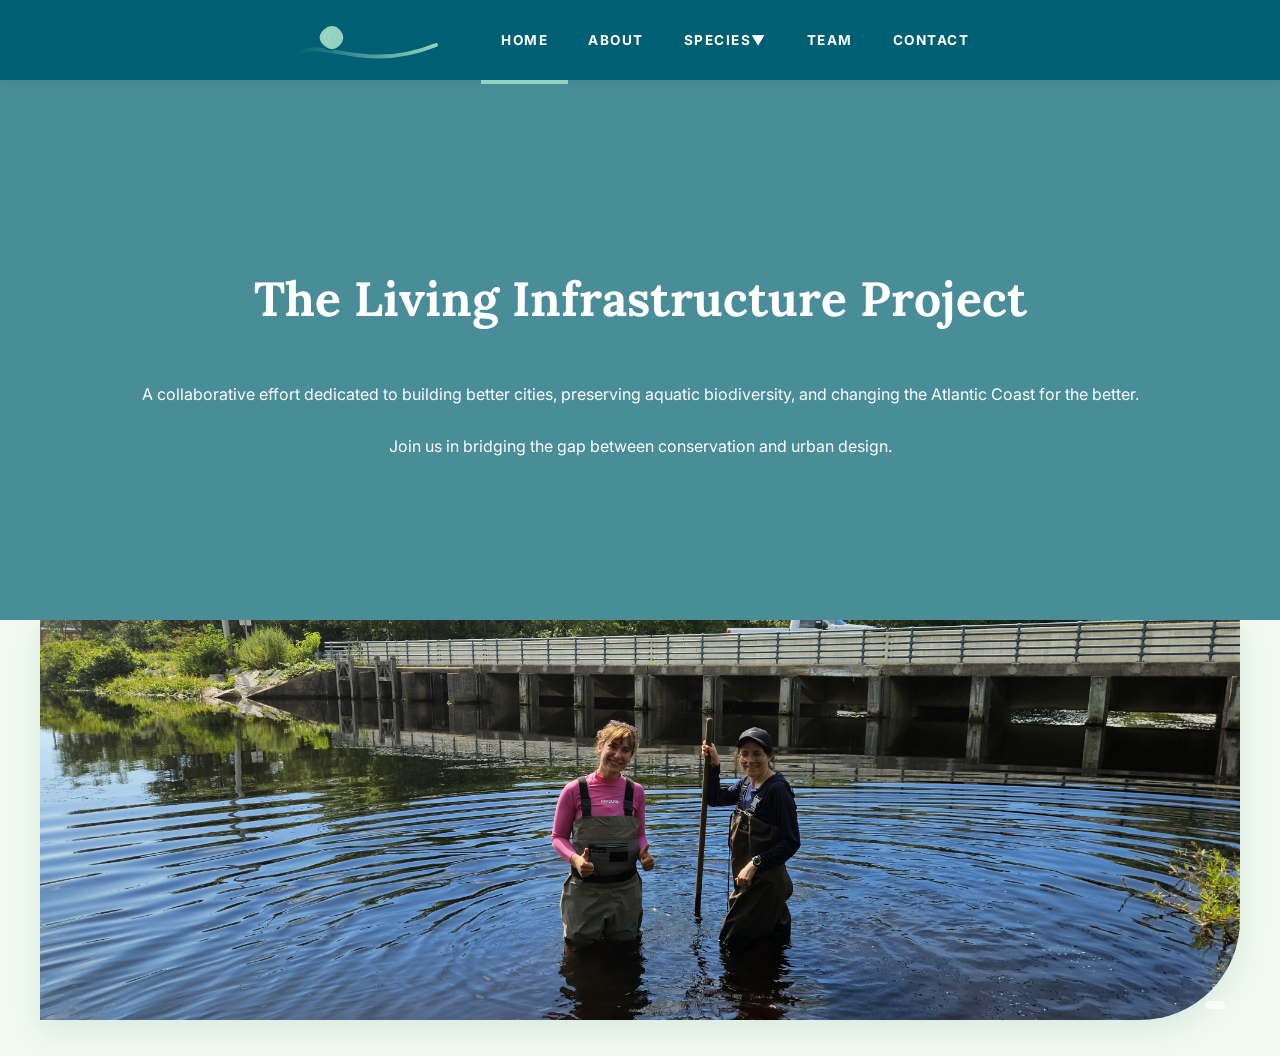
==== index.html @ 9bc90a00 "Replace river image with urban rivers image" ====
<!DOCTYPE html>
<html lang="en">
<head>
    <meta charset="UTF-8">
    <meta name="viewport" content="width=device-width, initial-scale=1.0">
    <title>About | The Living Infrastructure Project</title>
    <link rel="stylesheet" href="style.css">
    <link href="https://fonts.googleapis.com/css2?family=Inter:wght@400;600&family=Lora:wght@700&display=swap" rel="stylesheet">
</head>
<body>
    <header class="nice-header">
        <nav class="nav-container">
      <a href="index.html" class="logo-link" aria-label="">
    <svg xmlns="http://www.w3.org/2000/svg" viewBox="0 0 300 100" class="urban-flow-logo">
        <defs>
            <linearGradient id="riverGradient" x1="0%" y1="50%" x2="100%" y2="50%">
                <stop offset="0%" style="stop-color:#005F73;stop-opacity:1" /> <stop offset="100%" style="stop-color:#94D2BD;stop-opacity:1" /> </linearGradient>
        </defs>

        <path d="M10,80 C60,40 140,120 290,60" 
              stroke="url(#riverGradient)" 
              stroke-width="8" 
              fill="none" 
              stroke-linecap="round" />

        <g transform="translate(40, 15) scale(0.6)">
            <path d="M50,10 C10,30 10,70 50,90 C60,95 70,95 80,90 C120,70 120,30 80,10 C70,5 60,5 50,10 Z" 
                  fill="#005F73" /> <path d="M55,15 C20,35 20,65 55,85 C65,90 75,90 85,85 C115,65 115,35 85,15 C75,10 65,10 55,15 Z" 
                  fill="#94D2BD" /> <path d="M60,25 C40,40 40,60 60,75" stroke="white" stroke-width="2" fill="none" opacity="0.5"/>
            <path d="M70,35 C55,45 55,55 70,65" stroke="white" stroke-width="2" fill="none" opacity="0.3"/>
        </g>
    </svg>
</a>
            <ul class="nav-links">
                <li><a href="index.html" class="active">Home</a></li>
                <li><a href="About.html">About</a></li>
      <li class="dropdown">
    <a href="Species-index.html" class="dropbtn">Species <span class="arrow">▼</span></a>
    <div class="dropdown-content">
        <a href="./species/species-snas.html">Eastern Pondmussel</a>
    </div>
</li>
                <li><a href="Team.html">Team</a></li>
                <li><a href="Contact.html">Contact</a></li>
            </ul>
        </nav>
    </header>

    <main> 
    <section class="hero">
        <h1>The Living Infrastructure Project</h1>
        <p>A collaborative effort dedicated to building better cities, preserving aquatic biodiversity, and changing the Atlantic Coast for the better.</p>
        <p>Join us in bridging the gap between conservation and urban design.</p>
    </section>
<section class="river-break">
    <div class="river-container">
        <img src="assets/urban-rivers.png" alt="" class="river-full">
        <div class="photo-credit"></div>
    </div>
</section>
</main>
</body>
</html>
---- style.css ----
:root {
    --deep-ocean: #005F73;
    --sage: #94D2BD;
    --amber: #EE9B00;
    --river-sand: #F1FAEE;
    --text-dark: #1D3557;
}

body {
    font-family: 'Inter', sans-serif;
    color: var(--text-dark);
    background-color: var(--river-sand);
    margin: 0;         /* This kills the outer gap */
    padding: 0;        /* This kills any inner gap */
    width: 100%;
    overflow-x: hidden; /* This prevents accidental horizontal scrolling */
}

header {
    background: white;
    padding: 1rem 5%;
    display: flex;
    justify-content: space-between;
    align-items: center;
    box-shadow: 0 2px 10px rgba(0,0,0,0.05);
}

.hero {
    width: 100%;             /* Force it to be the full width of the screen */
    min-height: 60vh;        /* Use min-height so it can grow if needed */
    margin: 0;               /* Ensure no margins are pushing it in */
    display: flex;
    flex-direction: column;
    justify-content: center;
    align-items: center;
    text-align: center;
    background: linear-gradient(rgba(0,95,115,0.7), rgba(0,95,115,0.7)), url('assets/images/river-bg.jpg');
    background-size: cover;
    background-position: center; /* Keeps the river centered even on wide screens */
    color: white;
}

h1 { font-family: 'Lora', serif; font-size: 3rem; }

.cta-btn {
    background-color: var(--amber);
    color: white;
    border: none;
    padding: 1rem 2rem;
    border-radius: 30px;
    font-weight: bold;
    cursor: pointer;
    transition: 0.3s;
}

.cta-btn:hover { background-color: #ca8600; transform: scale(1.05); }

/* Layout Containers */
.container {
    width: 100%;           /* Fills the screen */
    max-width: 1400px;     /* But stops at a reasonable point so lines aren't too long to read */
    margin: 0 auto;        /* Centers the content */
    padding: 0 40px;       /* Adds 'breathing room' on the sides */
    box-sizing: border-box; /* Prevents padding from breaking the width */
}

/* Hero Section */
.about-hero {
    text-align: center;
    padding: 100px 0; /* Adds significant space above and below the title */
    background-color: white; /* Ensures it feels distinct from the river-sand body */
    margin-bottom: 0; /* Removes the gap between sections */
}

.lead {
    font-size: 1.4rem;
    font-family: 'Lora', serif;
    font-style: italic;
    color: var(--deep-ocean);
}

/* Content Grid (Text on one side, Image on other) */
.content-grid {
    display: grid;
    grid-template-columns: 1.5fr 1fr; /* Gives the text 50% more space than the image */
    gap: 4rem;
    align-items: start; /* Prevents text from stretching vertically */
}

@media (max-width: 768px) {
    .content-grid { grid-template-columns: 1fr; }
}

.aesthetic-round {
    border-radius: 50% 50% 30% 70% / 50% 30% 70% 50%; /* Organic 'river stone' shape */
    box-shadow: 0 10px 30px rgba(0,0,0,0.1);
}

/* Pillars Section */
.pillars {
    display: flex;
    justify-content: space-between;
    gap: 2rem;
    margin-top: 4rem;
    border-top: 1px solid var(--sage);
    padding-top: 3rem;
}

.pillar h3 {
    color: var(--amber);
}

/* Active Link Highlight */
nav a.active {
    border-bottom: 2px solid var(--amber);
}

/* Team Grid Layout */
.team-grid {
    display: flex;
    flex-wrap: wrap;
    gap: 30px;
    justify-content: center;
    margin-top: 50px;
}

/* Individual Profile Cards */
.profile-card {
    background: white;
    padding: 25px;
    border-radius: 15px;
    width: 280px;
    text-align: center;
    box-shadow: 0 4px 20px rgba(0,0,0,0.05);
    transition: transform 0.3s ease;
}

.profile-card:hover {
    transform: translateY(-10px); /* Subtle hover lift */
}

/* Scaling the Profile Image */
.profile-img {
    width: 150px;
    height: 150px;
    border-radius: 50%; /* Perfect circle */
    object-fit: cover;  /* Ensures faces aren't stretched */
    margin: 0 auto 15px;
    border: 4px solid var(--sage);
}

.role {
    color: var(--deep-ocean);
    font-weight: 600;
    font-size: 0.9rem;
    text-transform: uppercase;
    letter-spacing: 1px;
    margin-bottom: 15px;
}

.bio {
    font-size: 0.95rem;
    line-height: 1.5;
    color: #555;
}

.social-links a {
    font-size: 0.8rem;
    color: var(--amber);
    text-decoration: none;
    font-weight: bold;
}

/* Contact Grid */
.contact-grid {
    display: grid;
    grid-template-columns: 2fr 1fr;
    gap: 60px;
    margin-top: 40px;
}

@media (max-width: 768px) {
    .contact-grid { grid-template-columns: 1fr; }
}

/* Form Styling */
.input-group {
    margin-bottom: 20px;
}

.input-group label {
    display: block;
    font-weight: 600;
    margin-bottom: 8px;
    color: var(--deep-ocean);
}

.input-group input, 
.input-group textarea {
    width: 100%;
    padding: 12px;
    border: 2px solid var(--sage);
    border-radius: 8px;
    font-family: inherit;
    font-size: 1rem;
    transition: border-color 0.3s;
}

.input-group input:focus, 
.input-group textarea:focus {
    outline: none;
    border-color: var(--amber);
}

/* Sidebar Styling */
.contact-info {
    background: white;
    padding: 30px;
    border-radius: 15px;
    height: fit-content;
    box-shadow: 0 4px 15px rgba(0,0,0,0.05);
}

.contact-info h3 {
    margin-top: 0;
    color: var(--deep-ocean);
}

hr {
    border: 0;
    border-top: 1px solid #eee;
    margin: 20px 0;
}

/* Species Hero */
.species-hero {
    background: linear-gradient(rgba(0,95,115,0.8), rgba(0,95,115,0.8)), url('../assets/images/river-texture.jpg');
    background-size: cover;
    color: white;
    padding: 60px 40px;
    border-radius: 20px;
    margin-bottom: 40px;
}

.taxonomy {
    text-transform: uppercase;
    letter-spacing: 2px;
    font-size: 0.8rem;
    opacity: 0.8;
}

.common-name {
    font-family: 'Lora', serif;
    font-style: italic;
    font-size: 1.5rem;
}

/* Two-column layout for info */
.species-grid {
    display: grid;
    grid-template-columns: 1fr 2fr;
    gap: 40px;
}

/* Sidebar Stats */
.stat-card {
    background: white;
    padding: 20px;
    border-radius: 12px;
    margin-bottom: 20px;
    box-shadow: 0 4px 10px rgba(0,0,0,0.03);
    border-left: 5px solid var(--sage);
}

.stat-card h4 {
    margin-top: 0;
    font-size: 0.9rem;
    color: var(--deep-ocean);
}

.status.secure {
    color: #2D6A4F;
    font-weight: bold;
}

/* Gallery inside info */
.image-gallery img {
    margin-top: 20px;
    width: 100%;
}

/* Species Hero */
.species-hero {
    background: linear-gradient(rgba(0,95,115,0.8), rgba(0,95,115,0.8)), url('../assets/river_reduced.jpg');
    background-size: cover;
    color: white;
    padding: 60px 40px;
    border-radius: 20px;
    margin-bottom: 40px;
}

.taxonomy {
    text-transform: uppercase;
    letter-spacing: 2px;
    font-size: 0.8rem;
    opacity: 0.8;
}

.common-name {
    font-family: 'Lora', serif;
    font-style: italic;
    font-size: 1.5rem;
}

/* Two-column layout for info */
.species-grid {
    display: grid;
    grid-template-columns: 1fr 2fr;
    gap: 40px;
}

/* Sidebar Stats */
.stat-card {
    background: white;
    padding: 20px;
    border-radius: 12px;
    margin-bottom: 20px;
    box-shadow: 0 4px 10px rgba(0,0,0,0.03);
    border-left: 5px solid var(--sage);
}

.stat-card h4 {
    margin-top: 0;
    font-size: 0.9rem;
    color: var(--deep-ocean);
}

.status.secure {
    color: #2D6A4F;
    font-weight: bold;
}

/* Gallery inside info */
.image-gallery img {
    margin-top: 20px;
    width: 100%;
}


/* Gallery Layout FOR SPECIES CARDS */
.gallery-grid {
    display: grid;
    grid-template-columns: repeat(auto-fill, minmax(300px, 1fr));
    gap: 30px;
    margin-top: 40px;
}

/* The Card */
.species-card {
    text-decoration: none; /* Removes link underline */
    color: inherit;
    background: white;
    border-radius: 15px;
    overflow: hidden; /* Clips image to border radius */
    box-shadow: 0 4px 15px rgba(0,0,0,0.05);
    transition: all 0.3s ease;
    border: 1px solid transparent;
}

.species-card:hover {
    transform: translateY(-8px);
    box-shadow: 0 12px 30px rgba(0,95,115,0.15);
    border-color: var(--sage);
}

/* Card Image scaling */
.card-image img {
    width: 100%;
    height: 200px;
    object-fit: cover;
    transition: transform 0.5s ease;
}

.species-card:hover .card-image img {
    transform: scale(1.05); /* Subtle zoom on hover */
}

/* Card Text */
.card-content {
    padding: 20px;
}

.card-content h3 {
    margin: 0;
    font-size: 1.2rem;
    color: var(--deep-ocean);
}

.status-tag {
    display: inline-block;
    margin-top: 10px;
    padding: 4px 12px;
    border-radius: 20px;
    font-size: 0.75rem;
    font-weight: bold;
    text-transform: uppercase;
}

.status-tag.secure { background: #d8f3dc; color: #1b4332; }
.status-tag.threatened { background: #f8d7da; color: #721c24; }


/* Education Feature Block */
.education-feature {
    display: flex;
    align-items: center;
    gap: 40px;
    background: #ffffff;
    padding: 30px;
    border-radius: 20px;
    border: 2px dashed var(--sage); /* Dashed border gives a 'crafty' feel */
    margin: 40px 0;
}

.feature-text h3 {
    font-family: 'Lora', serif;
    color: var(--deep-ocean);
    margin-top: 0;
}

/* The 'Makeover' Button */
.btn-secondary {
    display: inline-block;
    padding: 10px 20px;
    background-color: transparent;
    border: 2px solid var(--amber);
    color: var(--amber);
    text-decoration: none;
    border-radius: 30px;
    font-weight: bold;
    transition: all 0.3s ease;
}

.btn-secondary:hover {
    background-color: var(--amber);
    color: white;
    transform: scale(1.05);
}

/* Image Styling */
.makeover-thumb {
    width: 100%;
    max-width: 300px;
    border-radius: 15px;
    transform: rotate(2deg); /* A slight tilt for that 'scrapbook' aesthetic */
    transition: transform 0.3s ease;
    box-shadow: 0 4px 15px rgba(0,0,0,0.1);
}

.makeover-thumb:hover {
    transform: rotate(0deg) scale(1.02);
}

/* Mobile responsiveness */
@media (max-width: 768px) {
    .education-feature {
        flex-direction: column;
        text-align: center;
    }
}

/* The Container for the River Image */
.river-break {
    width: 100%;
    overflow: hidden;
    background-color: var(--river-sand); /* Uses our existing beige neutral */
    padding-bottom: 2rem;
}

.river-container {
    position: relative;
    max-width: 1200px; /* Aligns with your page's max width */
    margin: 0 auto;
    padding: 0 20px;
}

/* The Image Style */
.river-full {
    width: 100%;
    height: 400px; /* Adjust this to change how 'tall' the section is */
    object-fit: cover; /* This is the secret to a professional look */
    border-radius: 0 0 100px 0; /* An organic 'river bend' curve on the bottom right */
    box-shadow: 0 10px 30px rgba(0, 95, 115, 0.1);
}

/* Subtle Credit Overlay */
.photo-credit {
    position: absolute;
    bottom: 15px;
    right: 35px;
    background: rgba(255, 255, 255, 0.7);
    padding: 4px 10px;
    border-radius: 5px;
    font-size: 0.7rem;
    color: var(--deep-ocean);
    backdrop-filter: blur(5px); /* Modern 'glass' effect */
}

/* Mobile Tweak */
@media (max-width: 768px) {
    .river-full {
        height: 250px;
        border-radius: 0 0 50px 0;
    }
}

/* Stantec-Inspired Header */
.nice-header {
    margin: 0;
    background-color: var(--deep-ocean); /* This is your dark blue (#005F73) */
    padding: 0;
    width: 100%;
    position: sticky;
    top: 0;
    z-index: 1000;
}


.logo {
    color: #ffffff;
    font-weight: 800;
    font-size: 1.5rem;
    letter-spacing: 2px;
}

.nav-links {
    list-style: none;
    display: flex;
    margin: 0;
    height: 100%; /* Important for the hover bar height */
}

.nav-links li {
    height: 100%;
}

.nav-links a {
    text-decoration: none;
    color: #ffffff;
    text-transform: uppercase; /* The Stantec 'look' */
    font-size: 0.85rem;
    font-weight: 700;
    letter-spacing: 1.5px;
    padding: 0 20px;
    display: flex;
    align-items: center;
    height: 100%;
    transition: all 0.2s ease-in-out;
    border-bottom: 4px solid transparent; /* The hidden bar */
}

/* The Hover Effect */
.nav-links a:hover {
    background-color: #2a2a2a; /* Subtle lighten */
    border-bottom: 4px solid var(--amber); /* Stantec uses a vibrant blue/green, we'll use your Amber */
    color: #ffffff;
}

/* Active State */
.nav-links a.active {
    border-bottom: 4px solid var(--sage);
}

.logo-link {
        display: flex;
        align-items: center;
        height: 100%;
        text-decoration: none;
    }

    .urban-flow-logo {
        height: 50px; /* Adjust this to make the logo larger or smaller */
        width: auto;
        display: block;
    }
/* Ensure the header container still works with the new logo */
.nav-container {
    max-width: 1200px;
    margin: 0 auto;
    display: flex;
    justify-content: space-between;
    align-items: center;
    height: 80px; /* Kept your header height */
    padding: 0 20px;
}
/* 1. Position the dropdown container */
.dropdown {
    position: relative;
    display: inline-block;
}

/* 2. Style the hidden menu */
.dropdown-content {
    display: none; /* Hide by default */
    position: absolute;
    background-color: var(--deep-ocean); /* Match your dark blue header */
    min-width: 220px;
    box-shadow: 0px 8px 16px rgba(0,0,0,0.2);
    z-index: 1001;
    top: 100%; /* Appears directly below the header */
    border-top: 3px solid var(--amber); /* Professional accent line */
}

/* 3. Style the links inside the dropdown */
.dropdown-content a {
    color: white;
    padding: 12px 16px;
    text-decoration: none;
    display: block;
    text-transform: none; /* Keeps species names from being all caps */
    font-size: 0.9rem;
    border-bottom: 1px solid rgba(255,255,255,0.1);
}

/* 4. Hover effects */
.dropdown-content a:hover {
    background-color: var(--sage);
    color: var(--deep-ocean);
}

/* 5. THE MAGIC: Show the menu on hover */
.dropdown:hover .dropdown-content {
    display: block;
}

/* 6. Rotate the arrow on hover */
.dropdown:hover .arrow {
    display: inline-block;
    transform: rotate(180deg);
    transition: 0.3s;
}

/* A more compact, controlled square style */
.square-smooth {
    width: 225px;           /* Reduced from 250px */
    height: 225px;          /* Keep it a perfect square */
    object-fit: cover;      /* Prevents 'squishing' the mussel */
    border-radius: 12px;    /* Slightly tighter corners for a smaller box */
    box-shadow: 0 4px 10px rgba(0, 0, 0, 0.1);
    display: inline-block;  /* Allows text to sit next to it if needed */
    margin: 10px;
}
.square-smooth:hover {
    transform: scale(1.02); /* Slight pop when hovered */
}
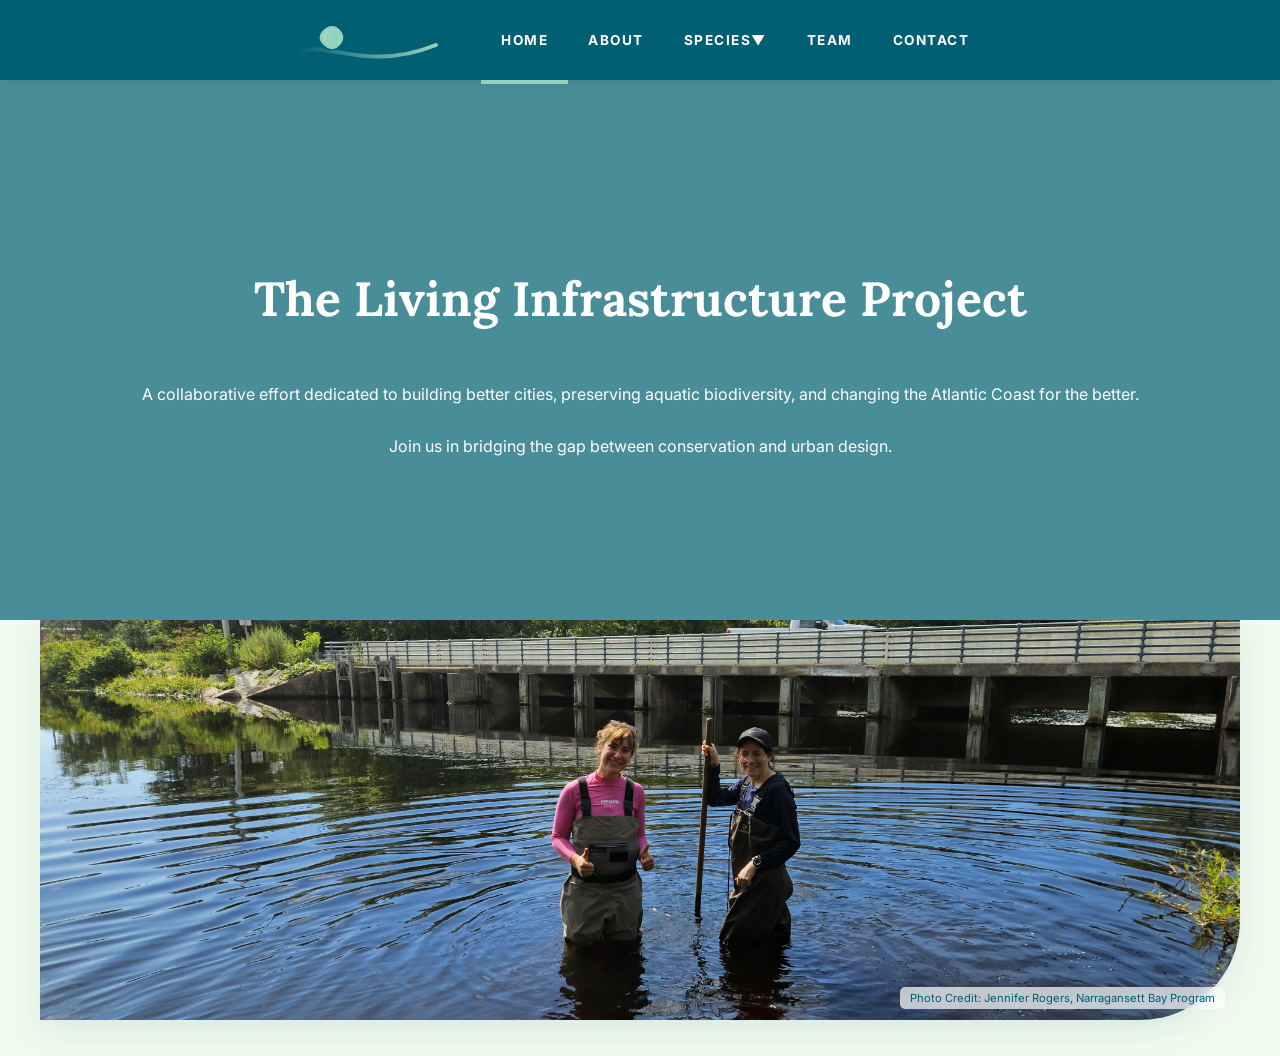
==== commit 7d008891: "Add photo credit to urban rivers image" ====
--- a/index.html
+++ b/index.html
@@ -55,7 +55,7 @@
 <section class="river-break">
     <div class="river-container">
         <img src="assets/urban-rivers.png" alt="" class="river-full">
-        <div class="photo-credit"></div>
+        <div class="photo-credit">Photo Credit: Jennifer Rogers, Narragansett Bay Program</div>
     </div>
 </section>
 </main>
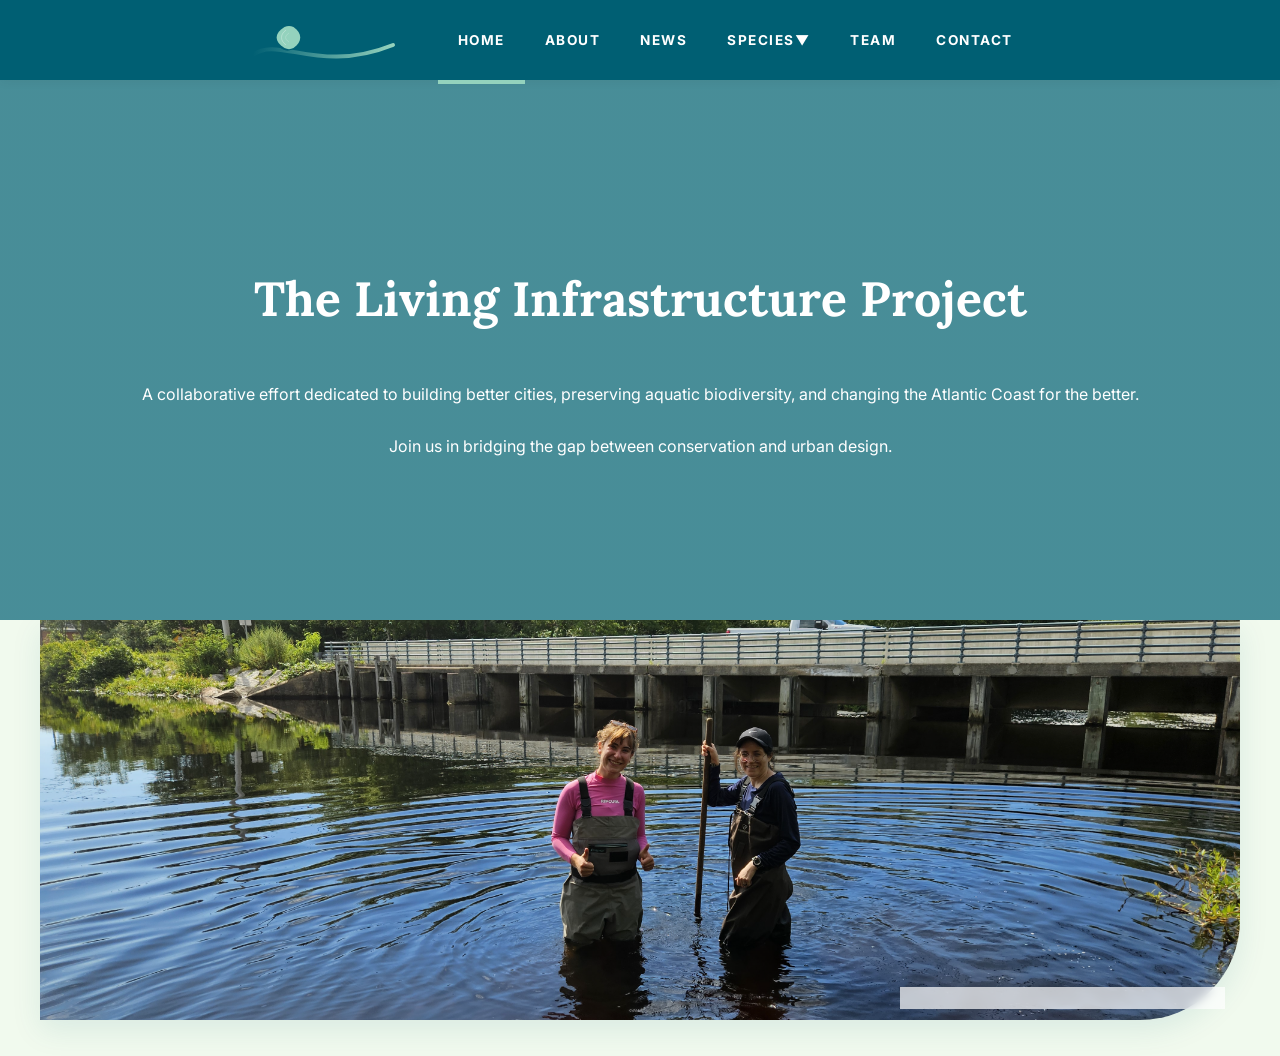
==== commit c6e67fc4: "Add link to News page in navigation" ====
--- a/index.html
+++ b/index.html
@@ -34,6 +34,7 @@
             <ul class="nav-links">
                 <li><a href="index.html" class="active">Home</a></li>
                 <li><a href="About.html">About</a></li>
+                <li><a href="news.html">News</a></li>
       <li class="dropdown">
     <a href="Species-index.html" class="dropbtn">Species <span class="arrow">▼</span></a>
     <div class="dropdown-content">
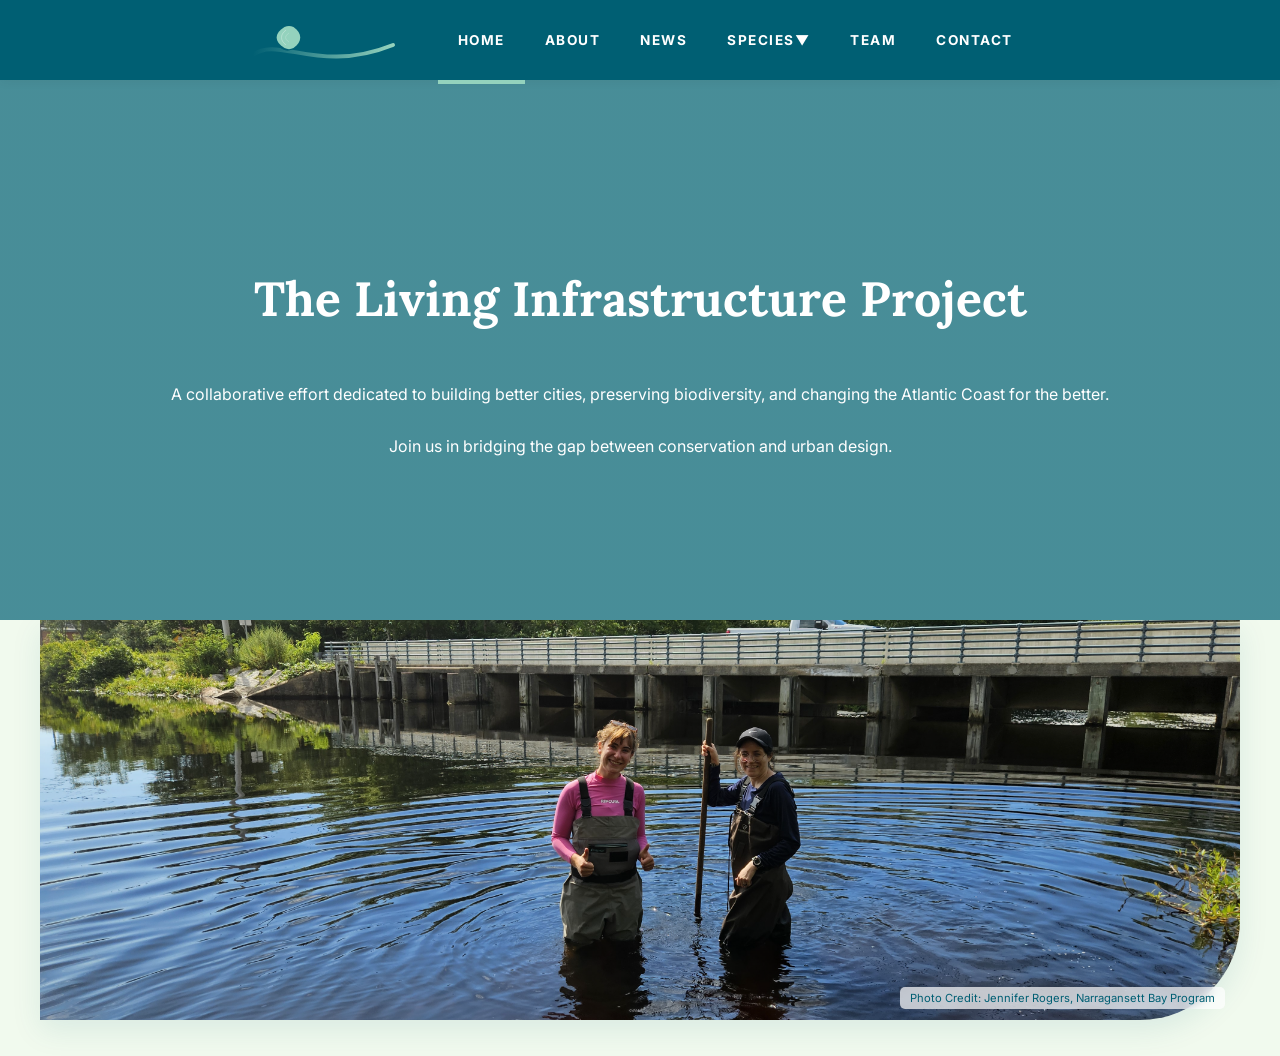
==== commit 286deb79: "Update project description to remove 'aquatic'" ====
--- a/index.html
+++ b/index.html
@@ -50,7 +50,7 @@
     <main> 
     <section class="hero">
         <h1>The Living Infrastructure Project</h1>
-        <p>A collaborative effort dedicated to building better cities, preserving aquatic biodiversity, and changing the Atlantic Coast for the better.</p>
+        <p>A collaborative effort dedicated to building better cities, preserving biodiversity, and changing the Atlantic Coast for the better.</p>
         <p>Join us in bridging the gap between conservation and urban design.</p>
     </section>
 <section class="river-break">
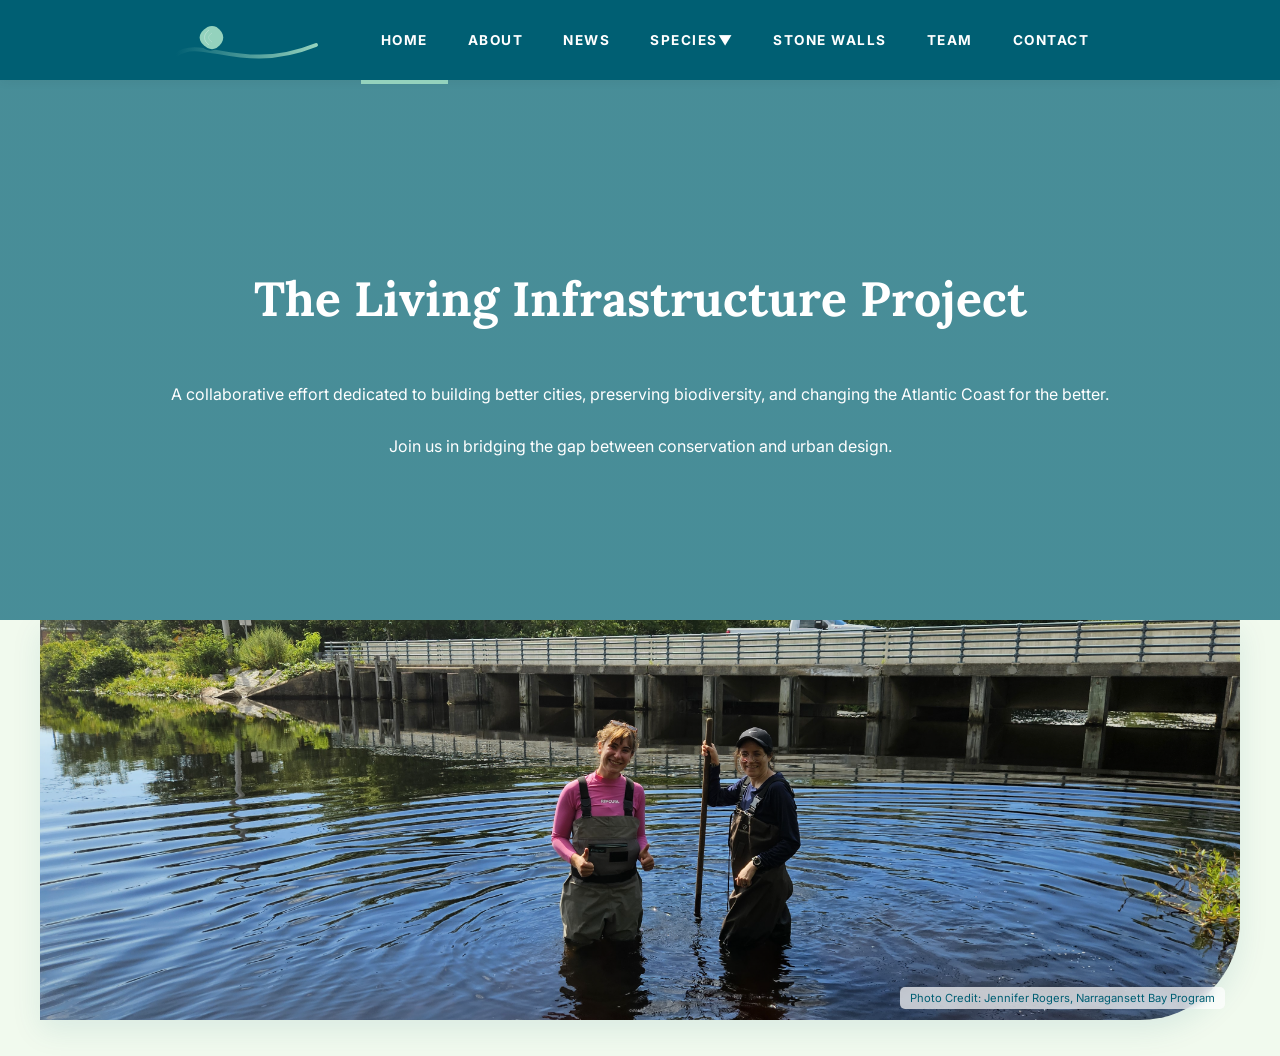
==== commit 815a9963: "Add link to Stone Walls in navigation menu" ====
--- a/index.html
+++ b/index.html
@@ -41,6 +41,7 @@
         <a href="./species/species-snas.html">Eastern Pondmussel</a>
     </div>
 </li>
+                <li><a href="stonewalls.html">Stone Walls</a></li>
                 <li><a href="Team.html">Team</a></li>
                 <li><a href="Contact.html">Contact</a></li>
             </ul>
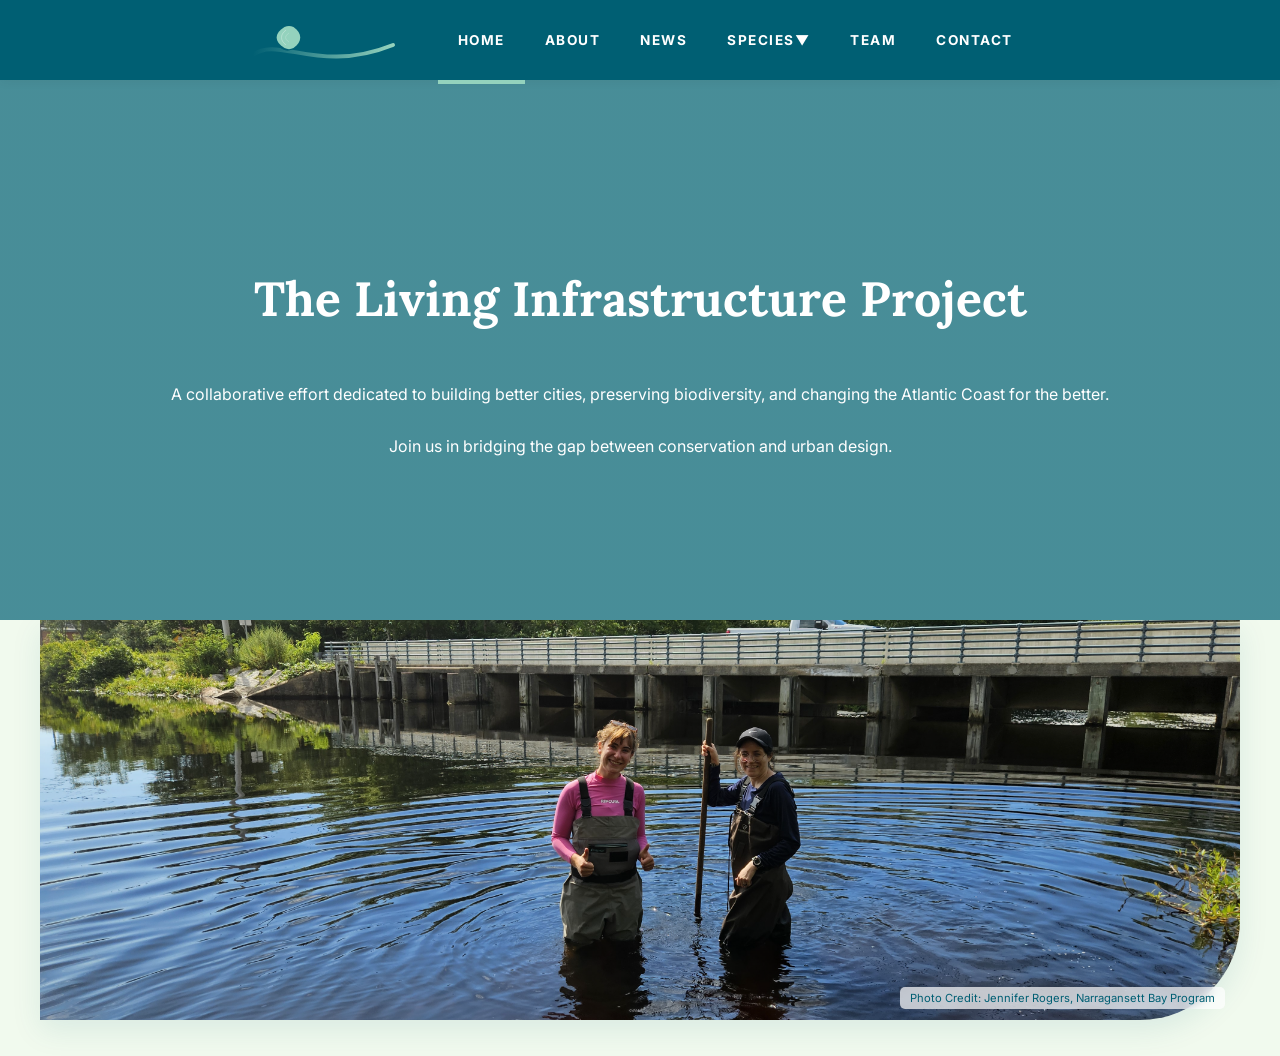
==== commit 0e80e89e: "Comment out Stone Walls link in index.html Comment out the link to 'Stone Walls' in the navigation." ====
--- a/index.html
+++ b/index.html
@@ -41,7 +41,7 @@
         <a href="./species/species-snas.html">Eastern Pondmussel</a>
     </div>
 </li>
-                <li><a href="stonewalls.html">Stone Walls</a></li>
+                <!-- <li><a href="stonewalls.html">Stone Walls</a></li>-->
                 <li><a href="Team.html">Team</a></li>
                 <li><a href="Contact.html">Contact</a></li>
             </ul>
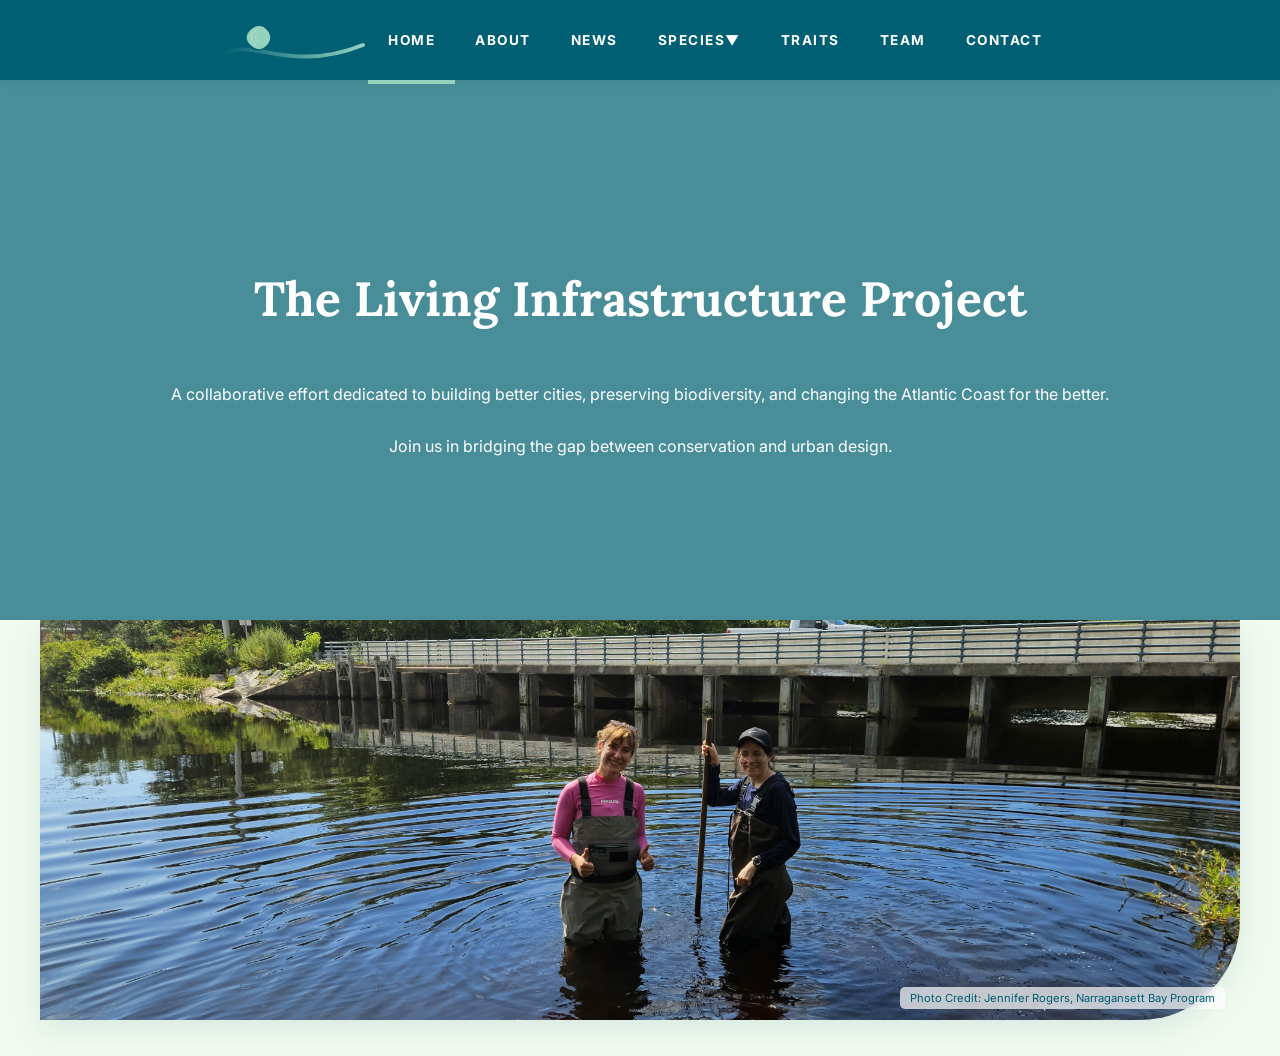
==== commit 578a2375: "Add files via upload" ====
--- a/index.html
+++ b/index.html
@@ -42,6 +42,7 @@
     </div>
 </li>
                 <!-- <li><a href="stonewalls.html">Stone Walls</a></li>-->
+                <li><a href="traits.html">Traits</a></li>
                 <li><a href="Team.html">Team</a></li>
                 <li><a href="Contact.html">Contact</a></li>
             </ul>
--- a/style.css
+++ b/style.css
@@ -91,9 +91,15 @@
     .content-grid { grid-template-columns: 1fr; }
 }
 
+/* Photos: clean rounded rectangle (replaces the old 'river stone' blob) */
 .aesthetic-round {
-    border-radius: 50% 50% 30% 70% / 50% 30% 70% 50%; /* Organic 'river stone' shape */
-    box-shadow: 0 10px 30px rgba(0,0,0,0.1);
+    display: block;
+    width: 100%;
+    height: auto;
+    aspect-ratio: 4 / 5;
+    object-fit: cover;
+    border-radius: 16px;
+    box-shadow: 0 12px 32px rgba(0, 95, 115, 0.12);
 }
 
 /* Pillars Section */
@@ -126,49 +132,72 @@
 
 /* Individual Profile Cards */
 .profile-card {
-    background: white;
+    background: #ffffff;
     padding: 25px;
     border-radius: 15px;
     width: 280px;
+    box-sizing: border-box;
+    flex: 0 1 280px;
     text-align: center;
-    box-shadow: 0 4px 20px rgba(0,0,0,0.05);
-    transition: transform 0.3s ease;
+    box-shadow: 0 4px 20px rgba(0, 0, 0, 0.05);
+    display: flex;
+    flex-direction: column;
+    align-items: center;
+    transition: transform 0.3s ease, box-shadow 0.3s ease;
 }
 
 .profile-card:hover {
-    transform: translateY(-10px); /* Subtle hover lift */
+    transform: translateY(-8px);
+    box-shadow: 0 8px 24px rgba(0, 0, 0, 0.1);
 }
 
 /* Scaling the Profile Image */
 .profile-img {
     width: 150px;
     height: 150px;
-    border-radius: 50%; /* Perfect circle */
-    object-fit: cover;  /* Ensures faces aren't stretched */
+    border-radius: 50%;
+    object-fit: cover;
+    display: block;
     margin: 0 auto 15px;
-    border: 4px solid var(--sage);
+    border: 4px solid var(--sage, #94D2BD);
+}
+
+.profile-card h3 {
+    margin: 10px 0 5px;
+    font-size: 1.25rem;
+    color: #1a1a1a;
 }
 
 .role {
-    color: var(--deep-ocean);
+    color: var(--deep-ocean, #005F73);
     font-weight: 600;
-    font-size: 0.9rem;
+    font-size: 0.85rem;
     text-transform: uppercase;
-    letter-spacing: 1px;
+    letter-spacing: 0.5px;
+    margin-bottom: 12px;
+}
+
+.bio {
+    font-size: 0.92rem;
+    line-height: 1.5;
+    color: #555555;
     margin-bottom: 15px;
-}
-
-.bio {
-    font-size: 0.95rem;
-    line-height: 1.5;
-    color: #555;
+    flex-grow: 1; /* Aligns social links at the bottom across cards of varying bio length */
+}
+
+.social-links {
+    margin-top: auto;
 }
 
 .social-links a {
-    font-size: 0.8rem;
-    color: var(--amber);
+    font-size: 0.85rem;
+    color: var(--amber, #EE9B00);
     text-decoration: none;
-    font-weight: bold;
+    font-weight: 600;
+}
+
+.social-links a:hover {
+    text-decoration: underline;
 }
 
 /* Contact Grid */
@@ -537,6 +566,7 @@
     list-style: none;
     display: flex;
     margin: 0;
+    padding: 0;
     height: 100%; /* Important for the hover bar height */
 }
 
@@ -561,7 +591,7 @@
 
 /* The Hover Effect */
 .nav-links a:hover {
-    background-color: #2a2a2a; /* Subtle lighten */
+    background-color: #004a5a; /* Slightly darker teal so hover stays on-palette */
     border-bottom: 4px solid var(--amber); /* Stantec uses a vibrant blue/green, we'll use your Amber */
     color: #ffffff;
 }
@@ -653,3 +683,248 @@
 .square-smooth:hover {
     transform: scale(1.02); /* Slight pop when hovered */
 }
+
+
+/* ===========================================================
+   Site footer (shared)
+   =========================================================== */
+footer {
+    background: #003f4d;
+    color: rgba(255, 255, 255, 0.8);
+    text-align: center;
+    padding: 2rem 20px;
+    font-size: 0.85rem;
+    letter-spacing: 0.5px;
+}
+footer p { margin: 0; }
+
+/* ===========================================================
+   About page
+   =========================================================== */
+.about-page { line-height: 1.7; }
+.about-page h1,
+.about-page h2,
+.about-page h3 { font-family: 'Lora', serif; color: var(--deep-ocean); line-height: 1.25; }
+
+.eyebrow {
+    font-family: 'Inter', sans-serif;
+    text-transform: uppercase;
+    letter-spacing: 2px;
+    font-size: 0.78rem;
+    font-weight: 600;
+    color: var(--amber);
+    margin: 0 0 1rem;
+}
+
+.about-page .about-hero {
+    padding: 96px 0 80px;
+    background: #fff;
+    border-bottom: 1px solid rgba(148, 210, 189, 0.5);
+}
+.about-page .about-hero h1 {
+    font-size: clamp(2rem, 4vw, 3rem);
+    max-width: 22ch;
+    margin: 0 auto 1.5rem;
+}
+.about-page .lead {
+    max-width: 62ch;
+    margin: 0 auto;
+    font-size: 1.2rem;
+    line-height: 1.7;
+}
+.about-page .lead strong { font-style: normal; }
+
+.feature-row {
+    display: grid;
+    grid-template-columns: 1.3fr 1fr;
+    gap: 4rem;
+    align-items: center;
+    max-width: 1100px;
+    margin: 0 auto;
+    padding: 5rem 0;
+}
+.feature-row + .feature-row { border-top: 1px solid rgba(148, 210, 189, 0.5); }
+.feature-row.reverse .feature-copy { order: 2; }
+.feature-row.reverse .feature-photo { order: 1; }
+
+.feature-copy { max-width: 60ch; }
+.feature-copy h2 { font-size: 2rem; margin: 0.25rem 0 1.25rem; }
+.feature-copy p { margin: 0 0 1rem; }
+
+.section-num {
+    display: inline-block;
+    font-weight: 600;
+    font-size: 0.85rem;
+    letter-spacing: 1px;
+    color: var(--amber);
+    padding-bottom: 0.4rem;
+    border-bottom: 2px solid var(--amber);
+}
+
+.feature-photo { margin: 0; max-width: 420px; justify-self: center; width: 100%; }
+.feature-photo figcaption {
+    margin-top: 0.6rem;
+    font-size: 0.75rem;
+    color: #5b6b7a;
+    text-align: right;
+}
+
+.about-page .pillars {
+    display: grid;
+    grid-template-columns: repeat(3, 1fr);
+    gap: 1.5rem;
+    max-width: 1100px;
+    margin: 0 auto 5rem;
+    padding-top: 0;
+    border-top: none;
+}
+.about-page .pillar {
+    background: #fff;
+    border-radius: 16px;
+    padding: 2rem;
+    border-top: 4px solid var(--sage);
+    box-shadow: 0 4px 20px rgba(0, 95, 115, 0.06);
+}
+.about-page .pillar h3 { margin: 0 0 0.6rem; font-size: 1.35rem; color: var(--deep-ocean); }
+.about-page .pillar p { margin: 0; font-size: 0.95rem; color: #3d4f63; }
+
+.community-band { background: var(--deep-ocean); color: #fff; }
+.community-inner {
+    display: grid;
+    grid-template-columns: 1.3fr 1fr;
+    gap: 4rem;
+    align-items: center;
+    max-width: 1100px;
+    padding-top: 5rem;
+    padding-bottom: 5rem;
+}
+.community-band .eyebrow { color: var(--sage); }
+.community-band h2 { color: #fff; font-size: 2rem; margin: 0 0 1rem; }
+.community-band p { color: rgba(255, 255, 255, 0.85); max-width: 55ch; }
+.community-photo { margin: 0; justify-self: center; max-width: 340px; width: 100%; }
+.community-photo img {
+    display: block;
+    width: 100%;
+    aspect-ratio: 4 / 5;
+    object-fit: cover;
+    border-radius: 16px;
+    box-shadow: 0 16px 40px rgba(0, 0, 0, 0.25);
+}
+
+.btn-light {
+    display: inline-block;
+    margin-top: 0.75rem;
+    padding: 0.8rem 1.6rem;
+    border-radius: 30px;
+    background: var(--amber);
+    color: #fff;
+    font-weight: 600;
+    text-decoration: none;
+    transition: background-color 0.2s ease, transform 0.2s ease;
+}
+.btn-light:hover { background: #ca8600; transform: translateY(-2px); }
+
+@media (max-width: 860px) {
+    .feature-row,
+    .community-inner { grid-template-columns: 1fr; gap: 2.5rem; padding-top: 3.5rem; padding-bottom: 3.5rem; }
+    .feature-row.reverse .feature-copy { order: 1; }
+    .feature-row.reverse .feature-photo { order: 2; }
+    .about-page .pillars { grid-template-columns: 1fr; }
+    .container { padding-left: 20px; padding-right: 20px; }
+}
+
+/* Header on small screens: logo on top, menu scrolls sideways instead of overflowing */
+@media (max-width: 860px) {
+    .nice-header { display: block; }
+    .nav-container { flex-direction: column; height: auto; padding: 10px 0 0; width: 100%; box-sizing: border-box; }
+    .nav-links { min-width: 0; box-sizing: border-box; }
+    .urban-flow-logo { height: 40px; }
+    .nav-links { width: 100%; height: 48px; overflow-x: auto; justify-content: flex-start; scrollbar-width: none; }
+    .nav-links::-webkit-scrollbar { display: none; }
+    .nav-links a { padding: 0 14px; font-size: 0.75rem; white-space: nowrap; }
+    .dropdown-content { position: fixed; top: auto; }
+}
+
+/* ===========================================================
+   Trait explorer (traits.html)
+   =========================================================== */
+.traits-page { line-height: 1.6; }
+.traits-page h1, .traits-page h2, .traits-page h3 { font-family: 'Lora', serif; color: var(--deep-ocean); line-height: 1.25; }
+.traits-page .about-hero { padding: 80px 0 64px; background: #fff; border-bottom: 1px solid rgba(148, 210, 189, 0.5); text-align: center; }
+.traits-page .about-hero h1 { font-size: clamp(2rem, 4vw, 3rem); margin: 0 auto 1.25rem; }
+.traits-page .lead { max-width: 62ch; margin: 0 auto; font-size: 1.15rem; line-height: 1.7; }
+.traits-page .eyebrow { font-family: 'Inter', sans-serif; text-transform: uppercase; letter-spacing: 2px; font-size: 0.78rem; font-weight: 600; color: var(--amber); margin: 0 0 1rem; }
+.traits-page > .container { max-width: 1140px; padding-top: 2.5rem; padding-bottom: 4rem; }
+
+.trait-tabs { display: flex; gap: 2rem; border-bottom: 1px solid rgba(148, 210, 189, 0.7); margin-bottom: 2rem; overflow-x: auto; }
+.trait-tab { font: 700 0.85rem 'Inter', sans-serif; text-transform: uppercase; letter-spacing: 1.5px; color: var(--text-dark); opacity: 0.6; background: none; border: 0; border-bottom: 4px solid transparent; padding: 0.9rem 0; margin-bottom: -1px; cursor: pointer; white-space: nowrap; }
+.trait-tab:hover { opacity: 1; }
+.trait-tab[aria-selected="true"] { opacity: 1; color: var(--deep-ocean); border-bottom-color: var(--amber); }
+.trait-tab:focus-visible, .trait-chip:focus-visible, .trait-sort select:focus-visible { outline: 2px solid var(--amber); outline-offset: 2px; }
+
+.trait-panel { display: flex; flex-direction: column; gap: 1.75rem; }
+.trait-panel[hidden] { display: none; }
+.trait-summary { margin: 0; font-family: 'Lora', serif; font-size: 1.35rem; line-height: 1.5; color: var(--deep-ocean); max-width: 60ch; }
+.trait-summary b { color: var(--amber); font-weight: 700; }
+.trait-note { margin: -0.75rem 0 0; font-size: 0.85rem; color: #5b6b7a; max-width: 80ch; }
+
+.trait-controls { display: flex; flex-wrap: wrap; align-items: center; gap: 1rem; }
+.trait-chips { display: flex; flex-wrap: wrap; gap: 0.5rem; }
+.trait-chip { font: 600 0.85rem 'Inter', sans-serif; padding: 0.5rem 1.1rem; border-radius: 30px; border: 2px solid var(--sage); background: #fff; color: var(--deep-ocean); cursor: pointer; transition: all 0.2s ease; }
+.trait-chip:hover { border-color: var(--deep-ocean); }
+.trait-chip[aria-pressed="true"] { background: var(--deep-ocean); border-color: var(--deep-ocean); color: #fff; }
+.trait-sort { margin-left: auto; display: flex; align-items: center; gap: 0.5rem; font-size: 0.85rem; color: #5b6b7a; }
+.trait-sort select { font: inherit; color: var(--text-dark); padding: 0.45rem 0.75rem; border: 2px solid var(--sage); border-radius: 8px; background: #fff; }
+
+.trait-card { background: #fff; border-radius: 16px; padding: 1.75rem; box-shadow: 0 4px 20px rgba(0, 95, 115, 0.06); border-top: 4px solid var(--sage); min-width: 0; display: flex; flex-direction: column; gap: 0.9rem; }
+.trait-card h2 { margin: 0; font-size: 1.4rem; }
+.trait-sub { margin: -0.5rem 0 0; font-size: 0.85rem; color: #5b6b7a; }
+
+.trait-legend { display: flex; flex-wrap: wrap; gap: 0.4rem 1.25rem; font-size: 0.8rem; color: #5b6b7a; }
+.trait-legend span { display: inline-flex; align-items: center; gap: 6px; }
+.trait-key { display: inline-block; width: 10px; height: 10px; border-radius: 2px; flex: none; }
+.trait-key.dot { border-radius: 50%; }
+.trait-key.ring { width: 6px; height: 6px; border-radius: 50%; border: 1.5px solid #9fb3ad; }
+.trait-key.endemic { width: 7px; height: 7px; border-radius: 0; background: #5b6b7a; }
+
+.trait-scroll { overflow-x: auto; min-width: 0; }
+.trait-matrix { position: relative; width: max-content; }
+.trait-matrix svg { display: block; font-family: 'Inter', sans-serif; }
+.trait-tip { position: absolute; pointer-events: none; background: #fff; border: 1px solid var(--sage); border-radius: 10px; box-shadow: 0 8px 24px rgba(0, 95, 115, 0.15); padding: 0.6rem 0.8rem; font-size: 0.8rem; line-height: 1.5; max-width: 270px; z-index: 5; }
+.trait-tip strong { display: block; font-style: italic; color: var(--deep-ocean); }
+.trait-tip .m { color: #5b6b7a; }
+
+.trait-shares { display: grid; grid-template-columns: repeat(auto-fit, minmax(240px, 1fr)); gap: 1.5rem 2.5rem; }
+.trait-group h3 { margin: 0 0 0.5rem; font-family: 'Inter', sans-serif; font-size: 0.75rem; text-transform: uppercase; letter-spacing: 1px; color: var(--amber); }
+.trait-bars { display: flex; flex-direction: column; gap: 6px; }
+.trait-bar { display: grid; grid-template-columns: minmax(90px, 10em) 1fr 6.5em; align-items: center; gap: 10px; font-size: 0.85rem; }
+.trait-bar .lab { display: flex; align-items: center; gap: 6px; min-width: 0; }
+.trait-bar .track { height: 10px; background: #e3eee9; border-radius: 5px; overflow: hidden; }
+.trait-bar .fill { height: 100%; border-radius: 5px; }
+.trait-bar .val { text-align: right; font-variant-numeric: tabular-nums; white-space: nowrap; }
+.trait-bar .val .m { color: #5b6b7a; }
+.trait-two { display: grid; grid-template-columns: repeat(auto-fit, minmax(320px, 1fr)); gap: 1.5rem; }
+
+.trait-species { display: grid; grid-template-columns: repeat(auto-fill, minmax(250px, 1fr)); gap: 1.25rem; }
+.trait-sp { background: #fff; border-radius: 16px; padding: 1.4rem; box-shadow: 0 4px 20px rgba(0, 95, 115, 0.06); display: flex; flex-direction: column; gap: 0.6rem; transition: transform 0.3s ease, box-shadow 0.3s ease; }
+.trait-sp:hover { transform: translateY(-4px); box-shadow: 0 10px 28px rgba(0, 95, 115, 0.12); }
+.trait-sp h3 { margin: 0; font-size: 1.2rem; }
+.trait-sp .sci { margin: -0.4rem 0 0; font-style: italic; color: #5b6b7a; font-size: 0.9rem; }
+.trait-tags { display: flex; flex-wrap: wrap; gap: 6px; }
+.trait-tag { font-size: 0.72rem; font-weight: 600; padding: 2px 10px; border-radius: 30px; border: 1.5px solid currentColor; }
+.trait-tag.need { color: #c27c00; }
+.trait-tag.plain { color: #5b6b7a; }
+.trait-sp dl { margin: 0.25rem 0 0; display: grid; grid-template-columns: auto 1fr; gap: 4px 12px; font-size: 0.85rem; }
+.trait-sp dt { color: #5b6b7a; }
+.trait-sp dd { margin: 0; }
+
+.trait-cite { margin-top: 3rem; padding-top: 1.5rem; border-top: 1px solid rgba(148, 210, 189, 0.7); }
+.trait-cite h2 { font-family: 'Inter', sans-serif; font-size: 0.75rem; text-transform: uppercase; letter-spacing: 1px; color: var(--amber); margin: 0 0 0.5rem; }
+.trait-cite p { margin: 0; font-size: 0.9rem; padding-left: 2em; text-indent: -2em; max-width: 95ch; }
+.trait-cite a { color: var(--deep-ocean); word-break: break-word; }
+
+@media (max-width: 860px) {
+    .trait-sort { margin-left: 0; }
+    .trait-card { padding: 1.25rem; }
+    .trait-summary { font-size: 1.15rem; }
+}
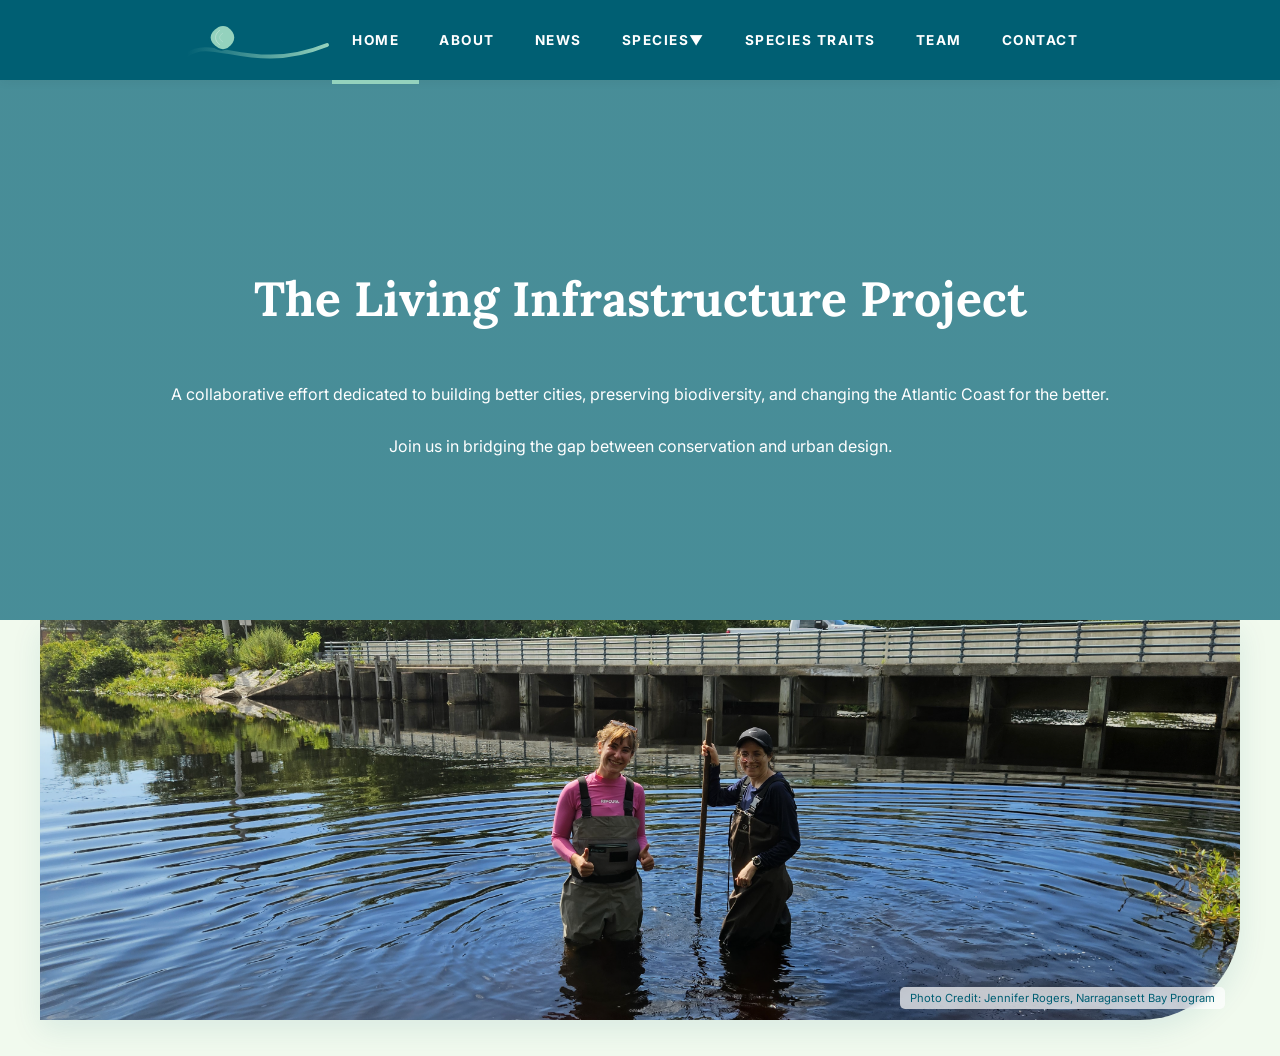
==== commit ec8d48e3: "Rename 'Traits' link to 'Species Traits'" ====
--- a/index.html
+++ b/index.html
@@ -42,7 +42,7 @@
     </div>
 </li>
                 <!-- <li><a href="stonewalls.html">Stone Walls</a></li>-->
-                <li><a href="traits.html">Traits</a></li>
+                <li><a href="traits.html">Species Traits</a></li>
                 <li><a href="Team.html">Team</a></li>
                 <li><a href="Contact.html">Contact</a></li>
             </ul>
